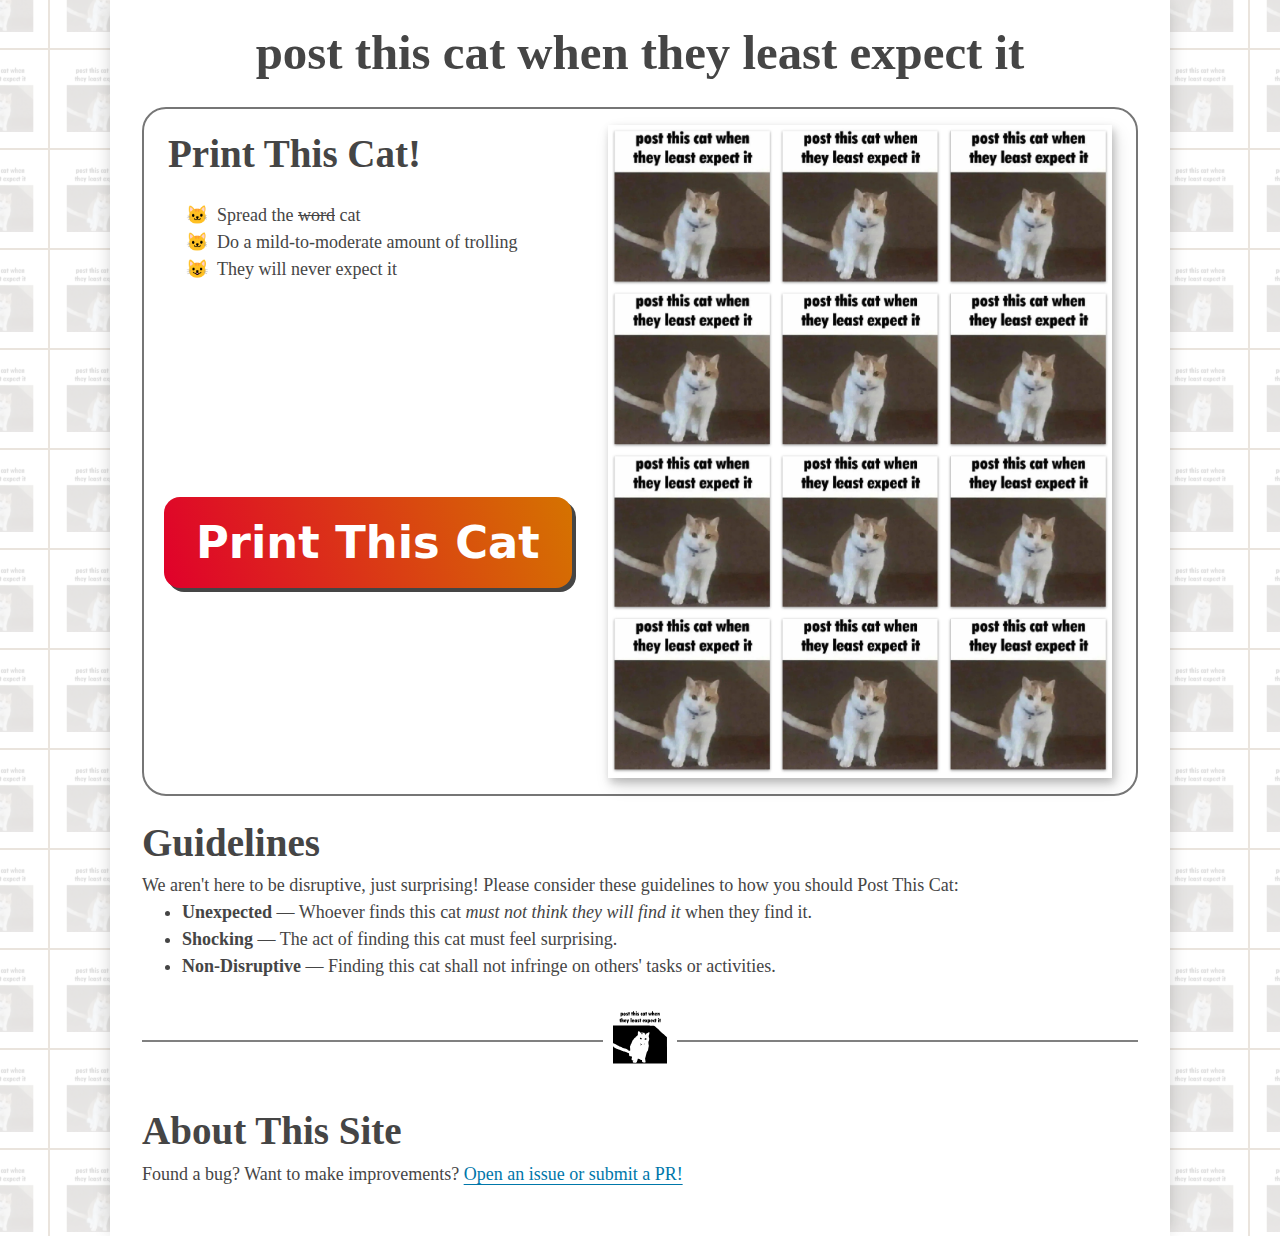
==== index.html @ 40b5893f "Change embed image to full size" ====
<!-- prettier-ignore -->
<!doctype html>
<html>
  <head>
    <title>Embed This Cat</title>
    <meta content="Embed This Cat" property="og:title">
    <meta content="Do it now." property="og:description">
    <meta content="https://cat.robert.zip" property="og:url">
    <meta content="https://cat.robert.zip/post-this-cat.jpg" property="og:image">
    <meta content="#FFFFFF" name="theme-color">
    <meta name="viewport" content="width=device-width, initial-scale=1" />
    <link
      rel="apple-touch-icon"
      sizes="180x180"
      href="/favicon/apple-touch-icon.png"
    />
    <link
      rel="icon"
      type="image/png"
      sizes="32x32"
      href="/favicon/favicon-32x32.png"
    />
    <link
      rel="icon"
      type="image/png"
      sizes="16x16"
      href="/favicon/favicon-16x16.png"
    />
    <link rel="manifest" href="/favicon/site.webmanifest" />
    <link
      rel="mask-icon"
      href="/favicon/safari-pinned-tab.svg"
      color="#5bbad5"
    />
    <link rel="shortcut icon" href="/favicon/favicon.ico" />
    <meta name="apple-mobile-web-app-title" content="Post This Cat" />
    <meta name="application-name" content="Post This Cat" />
    <meta name="msapplication-TileColor" content="#00aba9" />
    <meta
      name="msapplication-config"
      content="/favicon/browserconfig.xml"
    />
    <meta name="theme-color" content="#ffffff" />
    <link rel="stylesheet" href="./style.css" />
    <link rel="stylesheet" href="./modal.css" />
  </head>
  <body>
    <main>
      <h1>post this cat when they least expect it</h1>

      <section class="hero">
        <div class="hero-text">
          <h2>Print This Cat!</h2>
          <ul class="hero-list">
            <li>Spread the <del>word</del> cat</li>
            <li>Do a mild-to-moderate amount of trolling</li>
            <li class="list-special">They will never expect it</li>
          </ul>
        </div>
        <div class="button-container">
          <button
            onclick="{showModal()}"
            href="#"
            class="print-link"
          >
            Print This Cat
          </button>
        </div>
        <div class="hero-image-wrapper">
          <img
            class="hero-image"
            src="./pdf-preview-front.jpg"
            alt="Cat image PDF"
          />
        </div>
      </section>

      <section>
        <h2>Guidelines</h2>
        <p>
          We aren't here to be disruptive, just surprising! Please
          consider these guidelines to how you should Post This Cat:
        </p>
        <ul>
          <li>
            <strong>Unexpected</strong> &mdash; Whoever finds this cat
            <em>must not think they will find it</em> when they find it.
          </li>
          <li>
            <strong>Shocking</strong> &mdash; The act of finding this cat must
            feel surprising.
          </li>
          <li>
            <strong>Non-Disruptive</strong> &mdash; Finding this cat shall not
            infringe on others' tasks or activities.
          </li>
        </ul>
      </section>
      <hr class="fancy-hr">
      <section>
        <h2>About This Site</h2>
        <p>
          Found a bug? Want to make improvements? <a href="https://github.com/FireIsGood/post-this-cat">Open an issue or submit a PR!</a>
        </p>
      </section>
    </main>

    <dialog id="print-modal">
      <div id="dialog-content">
        <button class="x-button" onclick="hideModal()">⨯</button>
        <div class="modal-content">
          <h1>Choose Your Fighter</h2>
            <div class="modal-columns">
              <a
                class="print-opt"
                href="./post-this-cat-two-sided.pdf"
                target="_blank"
              >
                <h3>Two-Sided</h3>
                <div class="modal-imgs stacked-imgs">
                  <img src="./pdf-preview-back.jpg" />
                  <img src="./pdf-preview-front.jpg" />
                </div>
              </a>
              <a
                class="print-opt"
                href="./post-this-cat-one-sided.pdf"
                target="_blank"
              >
                <h3>One-Sided</h3>
                <div class="modal-imgs">
                  <img src="./pdf-preview-one-sided.jpg" />
                </div>
              </a>
            </div>
        </div>
      </div>
    </dialog>

    <script>
      const dialog = document.getElementById("print-modal");

      // Close when clicking out
      dialog.addEventListener("click", (event) => {
        if (event.target.id === "print-modal") {
          dialog.close();
        }
      });

      function showModal() {
        dialog.showModal();
      }
      function hideModal() {
        dialog.close();
      }
    </script>
  </body>
</html>
---- style.css ----
/** Basic styles **/
/* Box sizing */
*,
*::before,
*::after {
  box-sizing: border-box;
}

/* Remove default margins (optional) */
* {
  margin: 0;
}

/* Fix line height and font rendering */
body {
  font-size: 1.125rem;
  line-height: 1.5;
  -webkit-font-smoothing: antialiased;
}

/* Fix media defaults */
img,
picture,
video,
canvas,
svg {
  display: block;
  max-width: 100%;
  max-height: 100%;
  height: auto;
  font-style: italic;
}

/* Fix input styles */
input,
button,
textarea,
select {
  font: inherit;
}

/* Fix text overflow */
p {
  overflow-wrap: break-word;
  text-wrap: pretty;
}

h1,
h2,
h3,
h4,
h5,
h6 {
  overflow-wrap: break-word;
  text-wrap: balance;
}

/* Fix link colors */
:where(a) {
  color: #07a;
  text-underline-offset: 0.2em;
}
:where(a):visited {
  color: #941352;
}

/** Variables **/
:root {
  /* Colors */
  --text-normal: #454545;
  --text-muted: #767676;
  --button-gradient: linear-gradient(70deg, #e0002b, #d57300), #d57300;

  /* Fonts */
  --font-normal: Charter, "Bitstream Charter", "Sitka Text", Cambria, serif;
  --font-interactive: system-ui, sans-serif;

  /* Font sizes */
  --font-scale: 1.25;
  --p: 1rem;
  --h5-size: calc(var(--p) * var(--font-scale));
  --h4-size: calc(var(--h5-size) * var(--font-scale));
  --h3-size: calc(var(--h4-size) * var(--font-scale));
  --h2-size: calc(var(--h3-size) * var(--font-scale));
  --h1-size: calc(var(--h2-size) * var(--font-scale));

  /* Sizes */
  --main-max-width: 1060px;
  --main-margin: 1rem;

  /* Animation speed */
  --speed-fast: 100ms;
  --speed-medium: 200ms;
}

body {
  --bg-overlay: #fffd;
  --bg-lines: #633300;
  --bg-size: 100px;
  --grid-gradient: transparent 0 48px, var(--bg-lines) 48px 50px,
    transparent 50px 100px;
  color: var(--text-normal);
  background-image: linear-gradient(var(--bg-overlay), var(--bg-overlay)),
    url(./post-this-cat-bg.png), repeating-linear-gradient(var(--grid-gradient)),
    repeating-linear-gradient(0.25turn, var(--grid-gradient));
  background-size: var(--bg-size);
  background-position:
    0 0,
    left -50px top -50px,
    left top;
}

@media (prefers-reduced-motion: no-preference) {
  body {
    animation: body-fade 25s linear infinite;
  }
}

@keyframes body-fade {
  from {
    background-position:
      0 0,
      left -50px top -50px,
      left top,
      left top;
  }
  to {
    background-position:
      0 0,
      calc(var(--bg-size) * 3 - 50px) calc(var(--bg-size) - 50px),
      calc(var(--bg-size) * -4) calc(var(--bg-size) * -3),
      calc(var(--bg-size) * -4) calc(var(--bg-size) * -3);
  }
}

main {
  width: min(var(--main-max-width), 100%);
  margin-inline: auto;
  padding: 1rem clamp(1rem, 2.5vw, 2rem) 3rem;
  font-family: var(--font-normal);
  background-color: white;
  box-shadow: 0 0 18px -4px #0004;
}

main > * + * {
  margin-top: 1em;
}

/* Element styles */
h1 {
  text-align: center;
  font-size: var(--h1-size);
}
h2 {
  font-size: var(--h2-size);
}
h3 {
  font-size: var(--h3-size);
}
h4 {
  font-size: var(--h4-size);
}
h5 {
  font-size: var(--h5-size);
}

.print-link img {
  height: 30em;
}

.main-columns {
}

/* Hero section */
.hero {
  display: grid;
  grid-template-areas:
    "a b"
    "c b";
  gap: 2rem;
  border: 2px solid var(--text-muted);
  border-radius: 1.5rem;
  padding: 1rem 1.5rem;
}

/* Left side */
.hero-text {
  grid-area: a;
}
.hero-text > * + * {
  margin-top: 1em;
}

/* List items */
.hero-list {
  list-style-type: "\1F431";
}
.hero-list > li {
  padding-left: 1ch;
}
.hero-list > li:last-child {
  list-style-type: "\1F63A";
}

/* Button */
.button-container {
  grid-area: c;
  display: flex;
}
.print-link {
  --transform-offset: 4px;
  display: inline-block;
  height: min-content;
  padding: 0.75rem 2rem;
  margin-inline: auto;
  border-radius: 1rem;
  border: unset;

  background: var(--button-gradient);
  box-shadow: var(--transform-offset) var(--transform-offset) 0
    var(--text-normal);
  translate: calc(-1 * var(--transform-offset))
    calc(-1 * var(--transform-offset));

  font-size: clamp(2.5rem, 3.5vw, 3rem);
  font-weight: bold;
  font-family: var(--font-interactive);
  color: white;
  text-decoration: none;

  transition:
    box-shadow var(--speed-fast) ease,
    translate var(--speed-fast) ease;

  &:hover {
    --transform-offset: 6px;
  }
  &:active {
    --transform-offset: 3px;
  }
}

/* Right side */
.hero-image-wrapper {
  max-height: 75vh;
  grid-area: b;
}
.hero-image {
  margin-inline: auto;
  box-shadow:
    2px 4px 8px 0 #0003,
    4px 8px 16px 0 #0002;
}

@media (width <= 600px) {
  .hero {
    grid-template-areas:
      "a"
      "b"
      "c";
  }
  .hero-image-wrapper {
    max-height: 40vh;
  }
}

.fancy-hr {
  --height: 120px;

  overflow: visible;
  display: grid;
  place-items: center;
  height: 0;
  margin: calc(var(--height) / 2) 0px;
  border-style: solid;
}

.fancy-hr::after {
  content: url("./cat.svg");
  transform-origin: center;
  display: block;
  background-color: white;
  transform: translateY(-50%);
  outline: 10px solid white;
}
---- modal.css ----
#print-modal {
  margin: auto;
  width: min(900px, 100%);
  max-height: 100%;
  max-width: 100%;

  padding: 0;
  background: none;
  border: unset;
}

#dialog-content {
  display: grid;
  grid-template-columns: 1fr;

  background-color: white;
  border: 2px solid var(--text-normal);
  border-radius: 1rem;

  & > * {
    grid-row-start: 1;
    grid-column-start: 1;
  }
}

.modal-content {
  padding: 2rem;
}

.modal-columns {
  max-width: 100%;
  display: flex;
  justify-content: center;
  gap: 2rem;
  padding-block: 2rem;
}

.print-opt {
  --shadow-color: #aaaa;
  display: flex;
  height: min-content;
  padding: 0.5rem 1rem 1rem;
  flex-direction: column;
  align-items: center;
  cursor: pointer;

  border-radius: 0.5rem;
  box-shadow: 0 2px 8px var(--shadow-color);

  transition: all var(--speed-fast) ease;

  &:hover {
    --shadow-color: #444a;
  }
}

.modal-imgs {
  display: grid;
}

.stacked-imgs {
  overflow: clip;

  & > img {
    grid-row-start: 1;
    grid-column-start: 1;
    height: 100%;

    transition: all var(--speed-medium) ease-out;
  }

  & > :last-child {
    translate: -15% 0;
    box-shadow: 2px 4px 8px 0 #0007;
  }
}
.print-opt:hover .stacked-imgs > :last-child {
  translate: -50% 0;
}

.x-button {
  place-self: start end;
  padding: 1rem;
  z-index: 1;
  border: none;
  background: none;
  cursor: pointer;
  line-height: 1;
  color: var(--text-normal);
  font-size: 2.5rem;
}

.modal-header {
  display: flex;
  justify-content: right;
}

/* Animation */
dialog {
  animation: dialog-in var(--speed-medium) ease-out forwards;

  &::backdrop {
    animation: dialog-bg var(--speed-medium) ease-out forwards;
  }
}

@keyframes dialog-in {
  from {
    opacity: 0;
    translate: 0 10px;
  }
  to {
    opacity: 1;
    translate: 0 0;
  }
}
@keyframes dialog-bg {
  from {
    opacity: 0;
  }
  to {
    opacity: 0.75;
  }
}
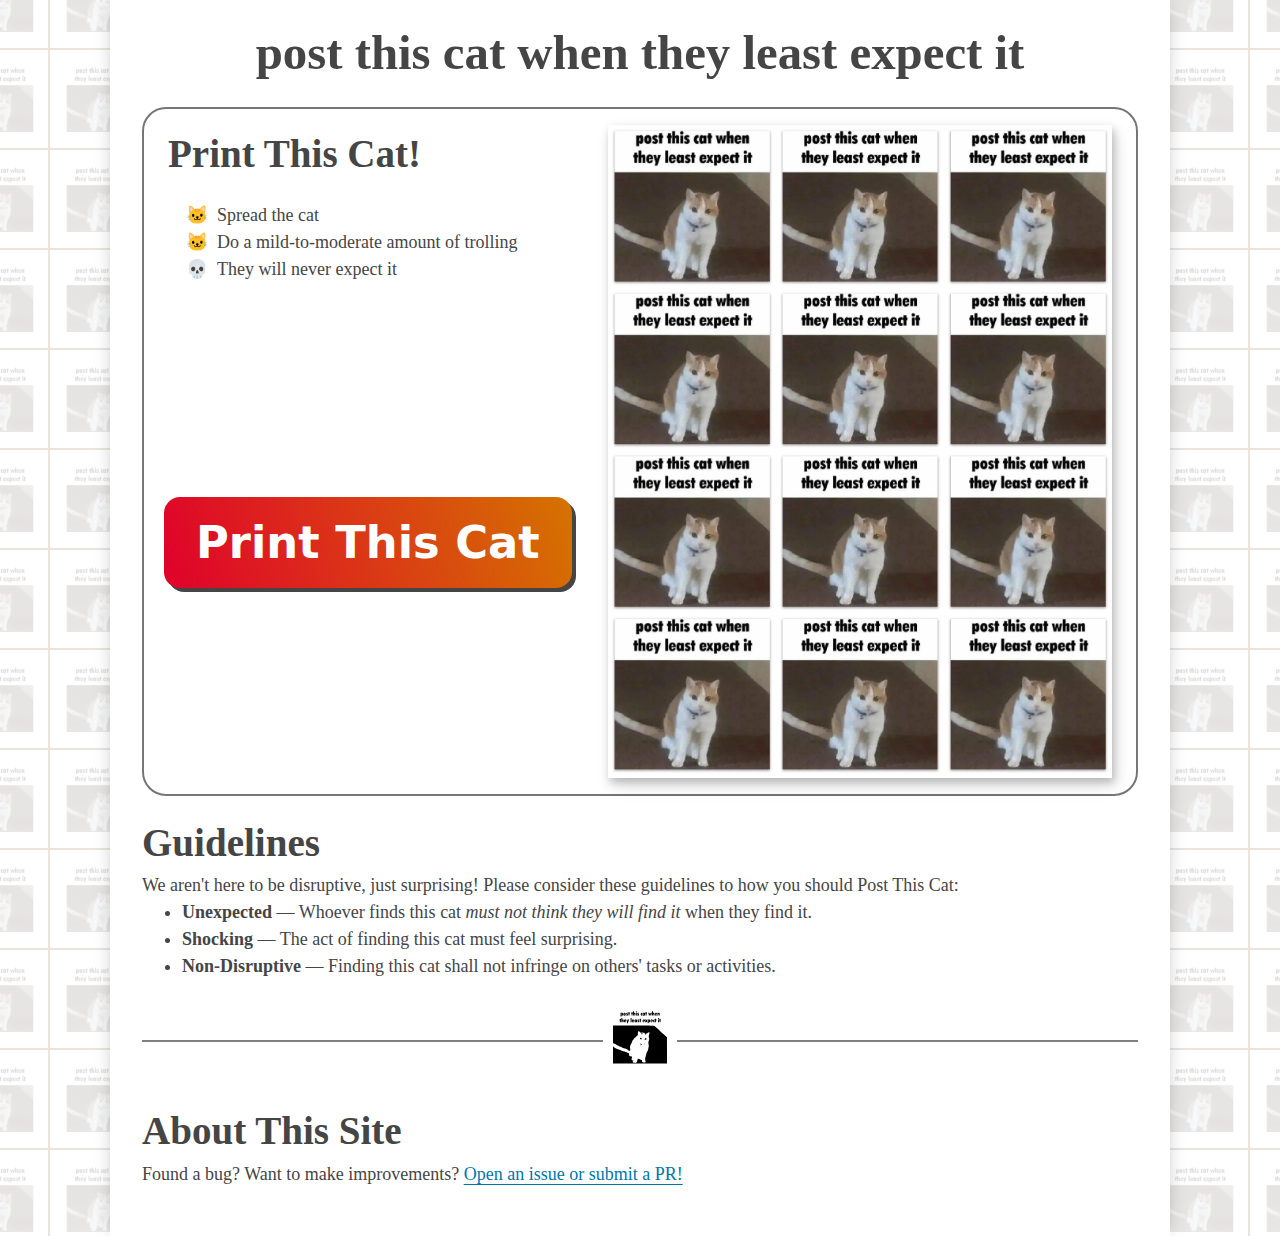
==== commit 45f804f7: "MRRRRRROOOOWOOWOWOOWOWOWOOWOOWOWOOWOW" ====
--- a/index.html
+++ b/index.html
@@ -52,7 +52,7 @@
         <div class="hero-text">
           <h2>Print This Cat!</h2>
           <ul class="hero-list">
-            <li>Spread the <del>word</del> cat</li>
+            <li>Spread the cat</li>
             <li>Do a mild-to-moderate amount of trolling</li>
             <li class="list-special">They will never expect it</li>
           </ul>
--- a/style.css
+++ b/style.css
@@ -199,7 +199,7 @@
   padding-left: 1ch;
 }
 .hero-list > li:last-child {
-  list-style-type: "\1F63A";
+  list-style-type: "\1F480";
 }
 
 /* Button */
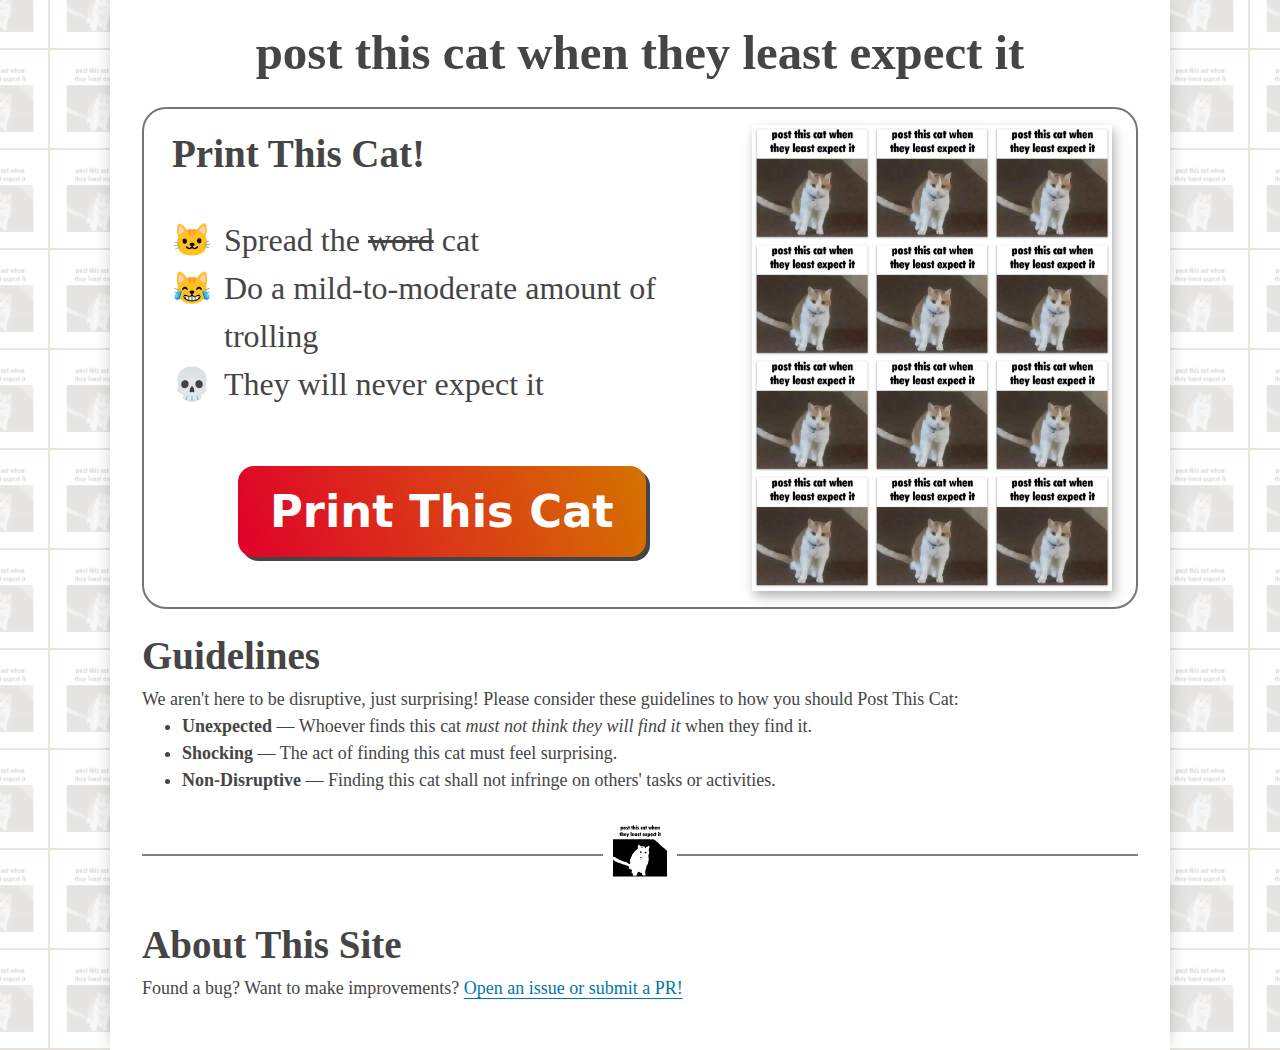
==== commit 207f5ccd: "add back word" ====
--- a/index.html
+++ b/index.html
@@ -52,7 +52,7 @@
         <div class="hero-text">
           <h2>Print This Cat!</h2>
           <ul class="hero-list">
-            <li>Spread the cat</li>
+              <li>Spread the <del>word</del> cat</li>
             <li>Do a mild-to-moderate amount of trolling</li>
             <li class="list-special">They will never expect it</li>
           </ul>
@@ -109,7 +109,7 @@
       <div id="dialog-content">
         <button class="x-button" onclick="hideModal()">⨯</button>
         <div class="modal-content">
-          <h1>Choose Your Fighter</h2>
+          <h2>Choose Your Fighter</h2>
             <div class="modal-columns">
               <a
                 class="print-opt"
--- a/style.css
+++ b/style.css
@@ -110,7 +110,7 @@
     left top;
 }
 
-@media (prefers-reduced-motion: no-preference) {
+@media (prefers-reduced-motion: no-preference) and (width > 600px) {
   body {
     animation: body-fade 25s linear infinite;
   }
@@ -181,6 +181,7 @@
   border: 2px solid var(--text-muted);
   border-radius: 1.5rem;
   padding: 1rem 1.5rem;
+  padding-left: 1.75rem;
 }
 
 /* Left side */
@@ -193,10 +194,14 @@
 
 /* List items */
 .hero-list {
+  font-size: 2rem;
   list-style-type: "\1F431";
 }
 .hero-list > li {
-  padding-left: 1ch;
+  padding-left: 0.75ch;
+}
+.hero-list > li:nth-child(2) {
+  list-style-type: "\1F639";
 }
 .hero-list > li:last-child {
   list-style-type: "\1F480";
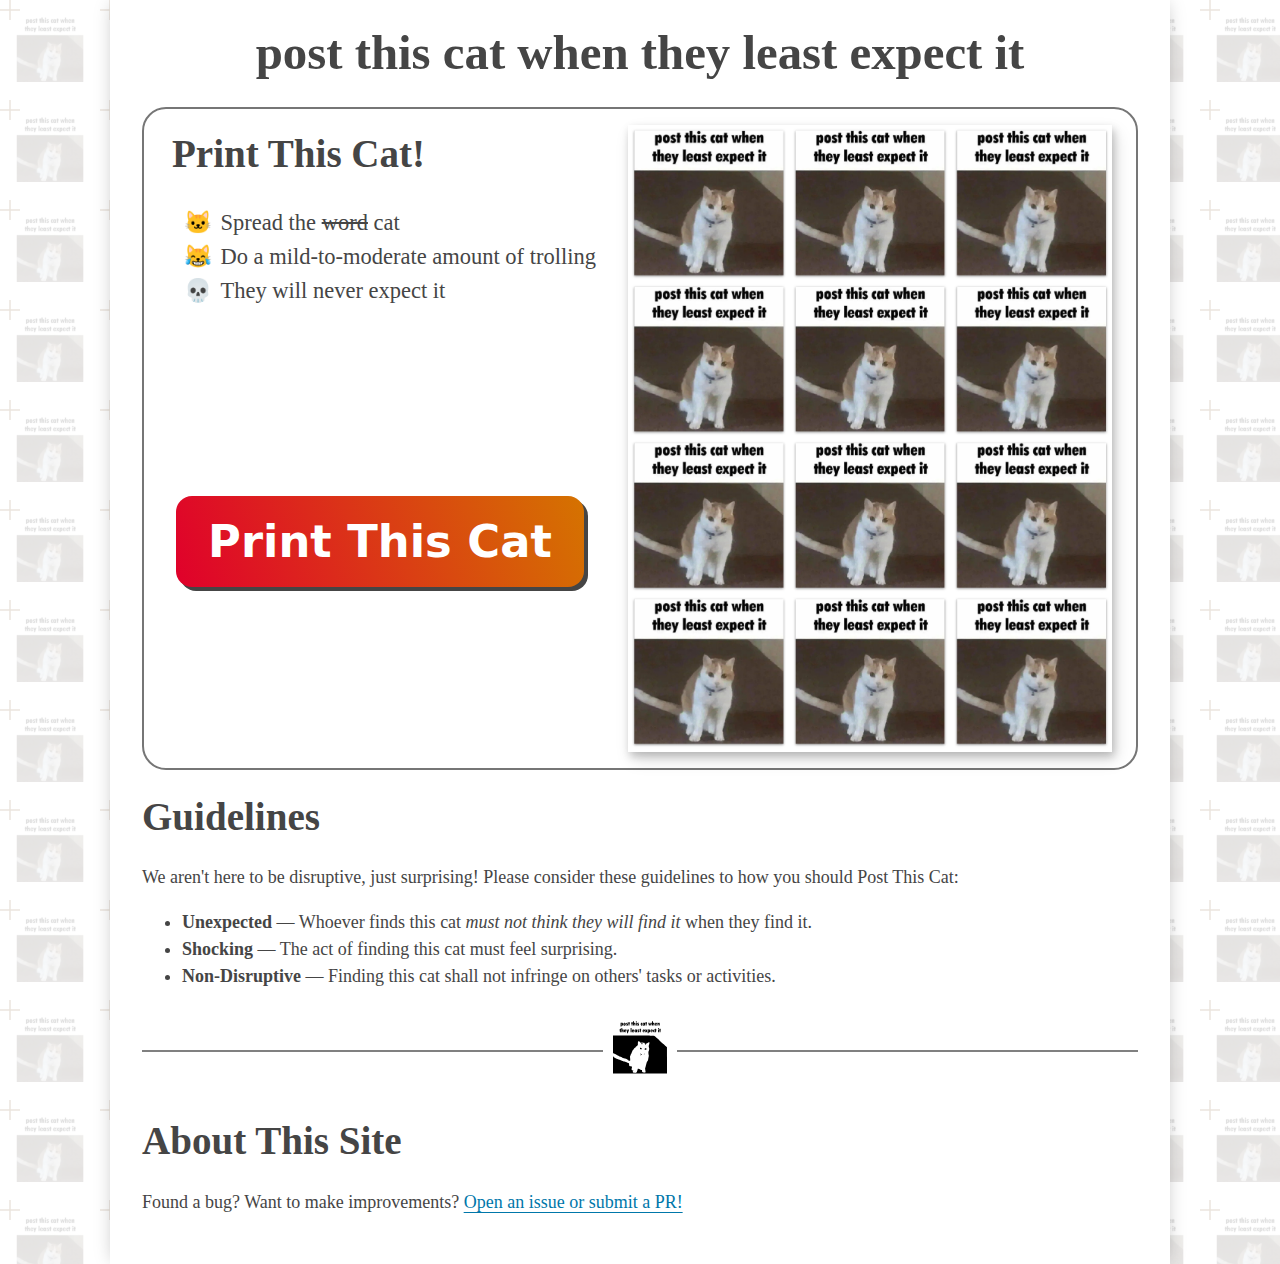
==== commit bbe38c2e: "Add spacing via utility classes" ====
--- a/index.html
+++ b/index.html
@@ -49,7 +49,7 @@
       <h1>post this cat when they least expect it</h1>
 
       <section class="hero">
-        <div class="hero-text">
+        <div class="hero-text space-children">
           <h2>Print This Cat!</h2>
           <ul class="hero-list">
               <li>Spread the <del>word</del> cat</li>
@@ -75,7 +75,7 @@
         </div>
       </section>
 
-      <section>
+      <section class="space-children">
         <h2>Guidelines</h2>
         <p>
           We aren't here to be disruptive, just surprising! Please
@@ -97,7 +97,7 @@
         </ul>
       </section>
       <hr class="fancy-hr">
-      <section>
+      <section class="space-children">
         <h2>About This Site</h2>
         <p>
           Found a bug? Want to make improvements? <a href="https://github.com/FireIsGood/post-this-cat">Open an issue or submit a PR!</a>
--- a/style.css
+++ b/style.css
@@ -93,6 +93,12 @@
   --speed-medium: 200ms;
 }
 
+/** Utility classes **/
+.space-children > * + * {
+  margin-top: 1em;
+}
+
+/** Main styles **/
 body {
   --bg-overlay: #fffd;
   --bg-lines: #633300;
@@ -101,12 +107,12 @@
     transparent 50px 100px;
   color: var(--text-normal);
   background-image: linear-gradient(var(--bg-overlay), var(--bg-overlay)),
-    url(./post-this-cat-bg.png), repeating-linear-gradient(var(--grid-gradient)),
-    repeating-linear-gradient(0.25turn, var(--grid-gradient));
+    url(./post-this-cat-bg.png),
+    url('data:image/svg+xml,<svg id="patternId" xmlns="http://www.w3.org/2000/svg"><defs><pattern id="a" patternUnits="userSpaceOnUse" width="100" height="100"><rect x="0" y="0" fill="hsla(0,0%,100%,0)"/><path d="M 10,-2.55e-7 V 20 Z M -1.1677362e-8,10 H 20 Z" stroke-width="1" stroke="%23633300" fill="none"/></pattern></defs><rect width="100%" height="100%" transform="translate(0,0)" fill="url(%23a)"/></svg>');
   background-size: var(--bg-size);
   background-position:
     0 0,
-    left -50px top -50px,
+    left top,
     left top;
 }
 
@@ -120,15 +126,13 @@
   from {
     background-position:
       0 0,
-      left -50px top -50px,
       left top,
       left top;
   }
   to {
     background-position:
       0 0,
-      calc(var(--bg-size) * 3 - 50px) calc(var(--bg-size) - 50px),
-      calc(var(--bg-size) * -4) calc(var(--bg-size) * -3),
+      calc(var(--bg-size) * 3) calc(var(--bg-size)),
       calc(var(--bg-size) * -4) calc(var(--bg-size) * -3);
   }
 }
@@ -188,13 +192,10 @@
 .hero-text {
   grid-area: a;
 }
-.hero-text > * + * {
-  margin-top: 1em;
-}
 
 /* List items */
 .hero-list {
-  font-size: 2rem;
+  font-size: 1.25em;
   list-style-type: "\1F431";
 }
 .hero-list > li {
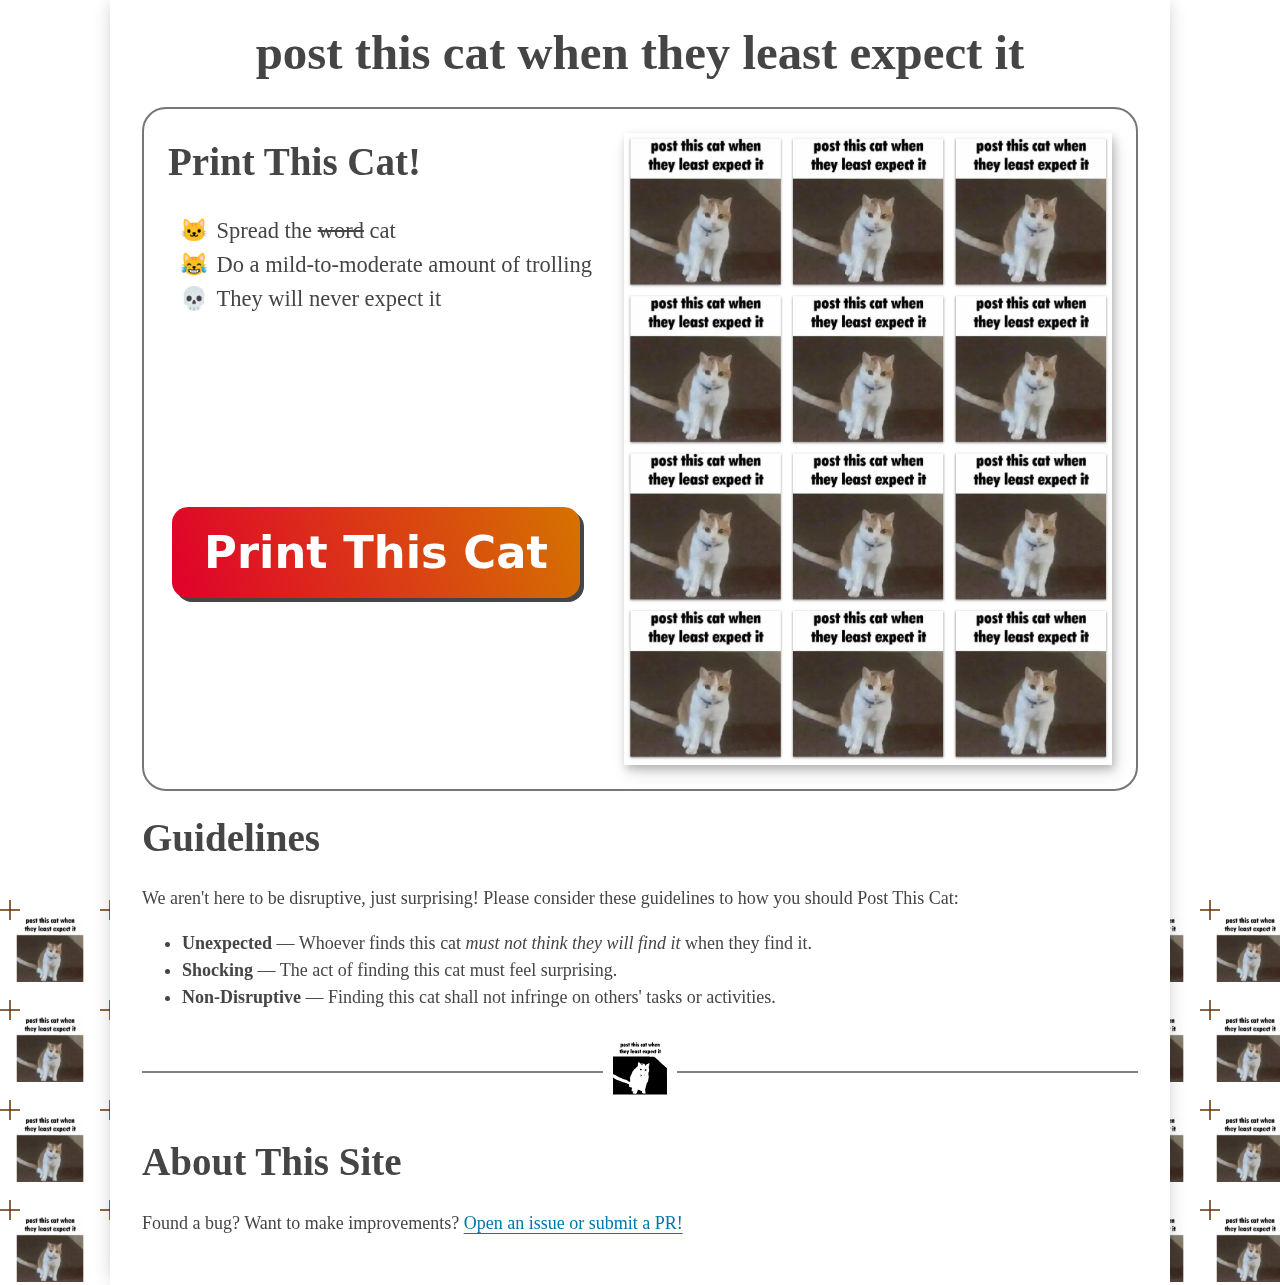
==== commit d224ec80: "Add fade-in animation to background" ====
--- a/index.html
+++ b/index.html
@@ -3,11 +3,14 @@
 <html>
   <head>
     <title>Embed This Cat</title>
-    <meta content="Embed This Cat" property="og:title">
-    <meta content="Do it now." property="og:description">
-    <meta content="https://cat.robert.zip" property="og:url">
-    <meta content="https://cat.robert.zip/post-this-cat.jpg" property="og:image">
-    <meta content="#FFFFFF" name="theme-color">
+    <meta content="Embed This Cat" property="og:title" />
+    <meta content="Do it now." property="og:description" />
+    <meta content="https://cat.robert.zip" property="og:url" />
+    <meta
+      content="https://cat.robert.zip/post-this-cat.jpg"
+      property="og:image"
+    />
+    <meta content="#FFFFFF" name="theme-color" />
     <meta name="viewport" content="width=device-width, initial-scale=1" />
     <link
       rel="apple-touch-icon"
@@ -36,15 +39,14 @@
     <meta name="apple-mobile-web-app-title" content="Post This Cat" />
     <meta name="application-name" content="Post This Cat" />
     <meta name="msapplication-TileColor" content="#00aba9" />
-    <meta
-      name="msapplication-config"
-      content="/favicon/browserconfig.xml"
-    />
+    <meta name="msapplication-config" content="/favicon/browserconfig.xml" />
     <meta name="theme-color" content="#ffffff" />
     <link rel="stylesheet" href="./style.css" />
     <link rel="stylesheet" href="./modal.css" />
   </head>
   <body>
+    <div class="bg-cover"></div>
+
     <main>
       <h1>post this cat when they least expect it</h1>
 
@@ -52,17 +54,13 @@
         <div class="hero-text space-children">
           <h2>Print This Cat!</h2>
           <ul class="hero-list">
-              <li>Spread the <del>word</del> cat</li>
+            <li>Spread the <del>word</del> cat</li>
             <li>Do a mild-to-moderate amount of trolling</li>
             <li class="list-special">They will never expect it</li>
           </ul>
         </div>
         <div class="button-container">
-          <button
-            onclick="{showModal()}"
-            href="#"
-            class="print-link"
-          >
+          <button onclick="{showModal()}" href="#" class="print-link">
             Print This Cat
           </button>
         </div>
@@ -78,8 +76,8 @@
       <section class="space-children">
         <h2>Guidelines</h2>
         <p>
-          We aren't here to be disruptive, just surprising! Please
-          consider these guidelines to how you should Post This Cat:
+          We aren't here to be disruptive, just surprising! Please consider
+          these guidelines to how you should Post This Cat:
         </p>
         <ul>
           <li>
@@ -96,11 +94,16 @@
           </li>
         </ul>
       </section>
-      <hr class="fancy-hr">
+
+      <hr class="fancy-hr" />
+
       <section class="space-children">
         <h2>About This Site</h2>
         <p>
-          Found a bug? Want to make improvements? <a href="https://github.com/FireIsGood/post-this-cat">Open an issue or submit a PR!</a>
+          Found a bug? Want to make improvements?
+          <a href="https://github.com/FireIsGood/post-this-cat"
+            >Open an issue or submit a PR!</a
+          >
         </p>
       </section>
     </main>
@@ -110,29 +113,29 @@
         <button class="x-button" onclick="hideModal()">⨯</button>
         <div class="modal-content">
           <h2>Choose Your Fighter</h2>
-            <div class="modal-columns">
-              <a
-                class="print-opt"
-                href="./post-this-cat-two-sided.pdf"
-                target="_blank"
-              >
-                <h3>Two-Sided</h3>
-                <div class="modal-imgs stacked-imgs">
-                  <img src="./pdf-preview-back.jpg" />
-                  <img src="./pdf-preview-front.jpg" />
-                </div>
-              </a>
-              <a
-                class="print-opt"
-                href="./post-this-cat-one-sided.pdf"
-                target="_blank"
-              >
-                <h3>One-Sided</h3>
-                <div class="modal-imgs">
-                  <img src="./pdf-preview-one-sided.jpg" />
-                </div>
-              </a>
-            </div>
+          <div class="modal-columns">
+            <a
+              class="print-opt"
+              href="./post-this-cat-two-sided.pdf"
+              target="_blank"
+            >
+              <h3>Two-Sided</h3>
+              <div class="modal-imgs stacked-imgs">
+                <img src="./pdf-preview-back.jpg" />
+                <img src="./pdf-preview-front.jpg" />
+              </div>
+            </a>
+            <a
+              class="print-opt"
+              href="./post-this-cat-one-sided.pdf"
+              target="_blank"
+            >
+              <h3>One-Sided</h3>
+              <div class="modal-imgs">
+                <img src="./pdf-preview-one-sided.jpg" />
+              </div>
+            </a>
+          </div>
         </div>
       </div>
     </dialog>
--- a/style.css
+++ b/style.css
@@ -100,40 +100,52 @@
 
 /** Main styles **/
 body {
-  --bg-overlay: #fffd;
   --bg-lines: #633300;
   --bg-size: 100px;
   --grid-gradient: transparent 0 48px, var(--bg-lines) 48px 50px,
     transparent 50px 100px;
   color: var(--text-normal);
-  background-image: linear-gradient(var(--bg-overlay), var(--bg-overlay)),
-    url(./post-this-cat-bg.png),
+  background-image: url(./post-this-cat-bg.png),
     url('data:image/svg+xml,<svg id="patternId" xmlns="http://www.w3.org/2000/svg"><defs><pattern id="a" patternUnits="userSpaceOnUse" width="100" height="100"><rect x="0" y="0" fill="hsla(0,0%,100%,0)"/><path d="M 10,-2.55e-7 V 20 Z M -1.1677362e-8,10 H 20 Z" stroke-width="1" stroke="%23633300" fill="none"/></pattern></defs><rect width="100%" height="100%" transform="translate(0,0)" fill="url(%23a)"/></svg>');
   background-size: var(--bg-size);
   background-position:
-    0 0,
     left top,
     left top;
 }
 
 @media (prefers-reduced-motion: no-preference) and (width > 600px) {
   body {
-    animation: body-fade 25s linear infinite;
-  }
-}
-
-@keyframes body-fade {
+    animation: body-animate 25s linear infinite;
+  }
+}
+
+@keyframes body-animate {
   from {
     background-position:
-      0 0,
       left top,
       left top;
   }
   to {
     background-position:
-      0 0,
       calc(var(--bg-size) * 3) calc(var(--bg-size)),
       calc(var(--bg-size) * -4) calc(var(--bg-size) * -3);
+  }
+}
+
+.bg-cover {
+  position: fixed;
+  inset: 0;
+  z-index: -1;
+  background-color: #fff;
+  animation: bg-cover-in 1200ms ease-in-out forwards;
+}
+
+@keyframes bg-cover-in {
+  from {
+    background-color: #fff;
+  }
+  to {
+    background-color: #fffd;
   }
 }
 
@@ -184,8 +196,7 @@
   gap: 2rem;
   border: 2px solid var(--text-muted);
   border-radius: 1.5rem;
-  padding: 1rem 1.5rem;
-  padding-left: 1.75rem;
+  padding: 1.5rem;
 }
 
 /* Left side */
@@ -235,8 +246,8 @@
   text-decoration: none;
 
   transition:
-    box-shadow var(--speed-fast) ease,
-    translate var(--speed-fast) ease;
+    box-shadow var(--speed-fast) linear,
+    translate var(--speed-fast) linear;
 
   &:hover {
     --transform-offset: 6px;
